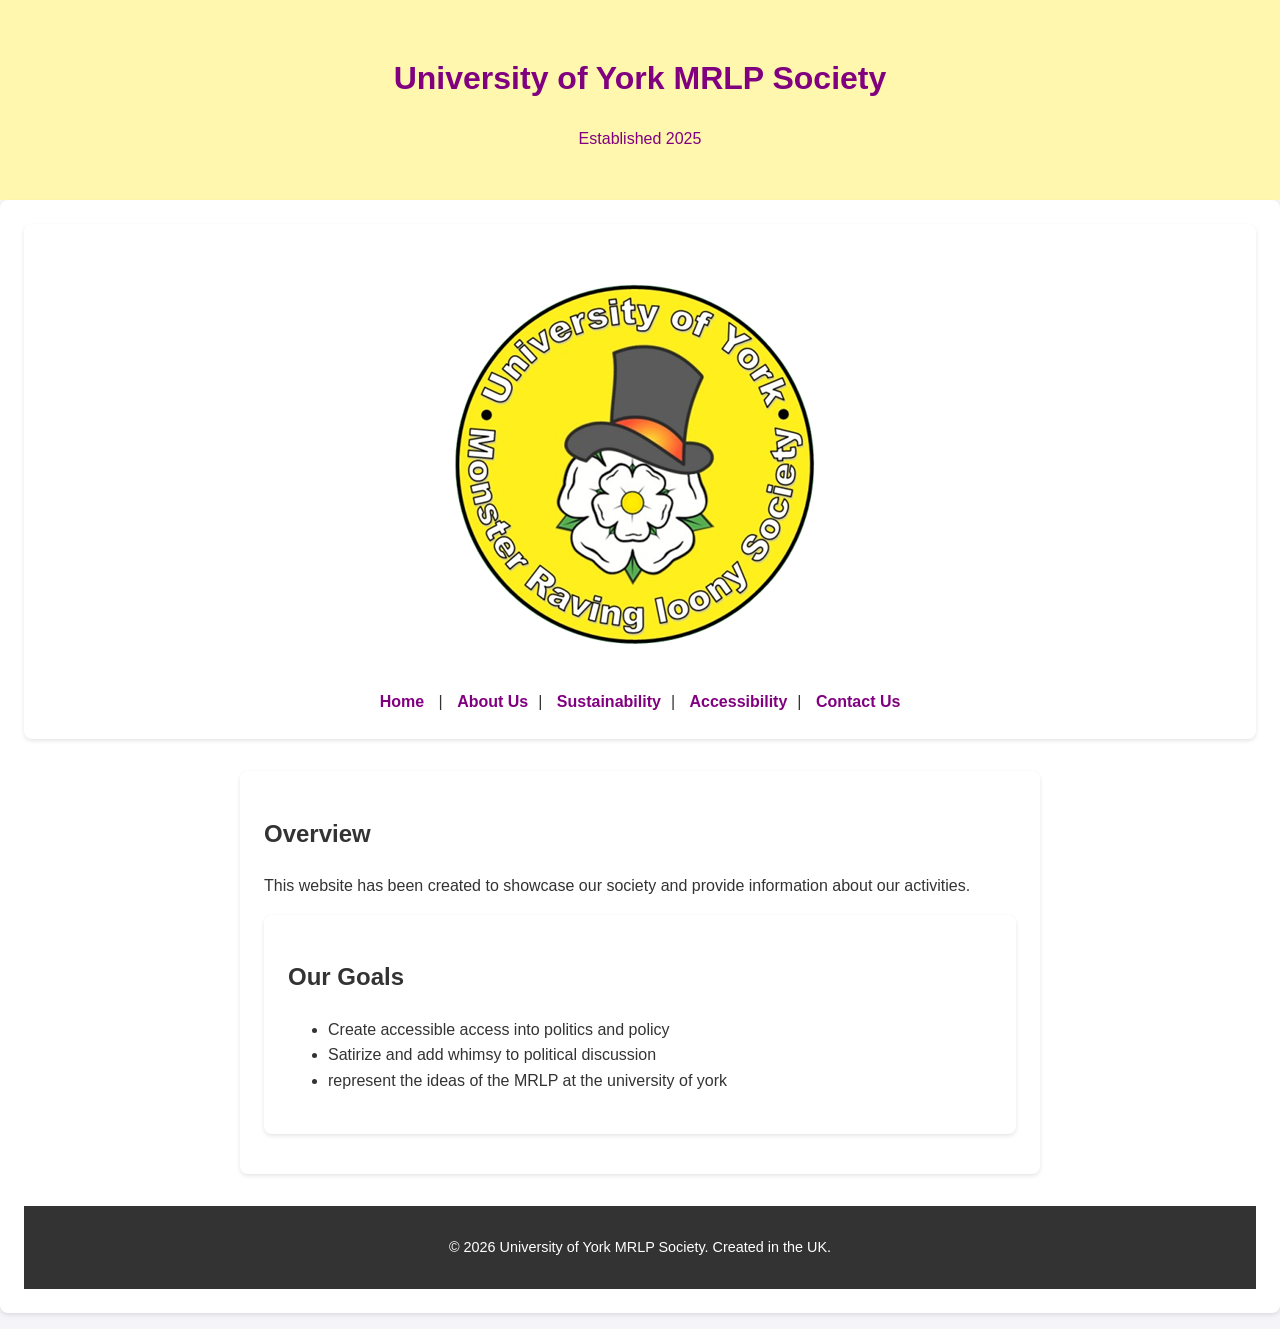
==== index.html @ 1ebb7b41 "Added basic format for a website, contact, about, and our commitments. - UoY MRLP Soc Sec" ====
<!DOCTYPE html>
<html lang="en">
<head>
    <meta charset="UTF-8">
    <meta name="viewport" content="width=device-width, initial-scale=1.0">
    <title>UoY MRLP Society</title>
    <link rel="stylesheet" href="style.css">
</head>
<body>

    <header>
        <h1>University of York MRLP Society</h1>
 <p>Established 2025</p>
    </header>
<section>
   <!-- Add class="gallery-section" to the tag -->
<section class="gallery-section">
    <h2></h2>
    <img src="Transparent_circle_logo.png" alt="Description of my photo" style="max-width:100%; height:auto; border-radius:4px;">
<nav>
    <a href="index.html">Home</a> | 
    <a href="about.html">About Us</a>|
    <a href="sustainability.html">Sustainability</a>|
    <a href="accessibility.html">Accessibility</a>|
    <a href="contact.html">Contact Us</a>
</nav>



</section>

    <main>
        <section>
            <h2>Overview</h2>
            <p>This website has been created to showcase our society and provide information about our activities.</p>


        <section>
            <h2>Our Goals</h2>
            <ul>
                <li>Create accessible access into politics and policy</li>
                <li>Satirize and add whimsy to political discussion</li>
                <li>represent the ideas of the MRLP at the university of york</li>
            </ul>
        </section>
    </main>

    <footer>
        <p>&copy; 2026 University of York MRLP Society. Created in the UK.</p>

    </footer>

</body>
</html>
---- style.css ----
/* Clean up page margins and set a modern font */
body {
    font-family: Arial, sans-serif;
    margin: 0;
    padding: 0;
    background-color: #f4f4f9;
    color: #333;
    line-height: 1.6;
}

/* Style the top header bar */
header {
    background-color: #fff7ad;
    color: purple;
    text-align: center;
    padding: 2rem 1rem;
}

/* Center and space out the main content area */
main {
    max-width: 800px;
    margin: 2rem auto;
    padding: 0 1rem;
}

/* Style individual sections */
section {
    background: white;
    padding: 1.5rem;
    margin-bottom: 1rem;
    border-radius: 8px;
    box-shadow: 0 2px 4px rgba(0,0,0,0.1);
}

/* Style the footer */
footer {
    text-align: center;
    padding: 1rem;
    background-color: #333;
    color: white;
    font-size: 0.9rem;
}
/* Style the navigation links bar */
nav {
    margin-top: 15px;
}

nav a {
    color: Purple;
    text-decoration: none;
    font-weight: bold;
    padding: 5px 10px;
}

nav a:hover {
    background-color: rgba(255, 255, 255, 0.2);
    border-radius: 4px;
}

/* Style the navigation links bar and center it */
nav {
    margin-top: 15px;
    text-align: center; /* This centers the links inside the header */
}
/* Center everything inside the gallery section */
.gallery-section 
{
    text-align: center;
}

/* Make sure the image behaves properly when centered */
.gallery-section img {
    display: inline-block;
    margin: 10px auto;
}
/* Container for the form to keep it neat and narrow */
.contact-form {
    max-width: 500px;
    margin: 0 auto;
    text-align: middle; /* Centers the form on the page */
}

/* Spaces out each input box block */
.form-group {
    margin-bottom: 15px;
}

/* Style the text labels */
.form-group label {
    display: block;
    margin-bottom: 5px;
    font-weight: bold;
    text-align: left; /* Aligns labels to the left for better readability */
}

/* Style the text boxes and comment area */
.contact-form input, 
.contact-form textarea {
    width: 100%;
    padding: 10px;
    border: 1px solid #ccc;
    border-radius: 4px;
    box-sizing: border-box; /* Prevents text boxes from spilling out of the section */
    font-family: Arial, sans-serif;
}

/* Style the send button */
.contact-form button {
    background-color: rgb(142, 69, 142); /* Match your website color */
    color: white;
    padding: 12px 20px;
    border: none;
    border-radius: 4px;
    cursor: pointer;
    font-size: 1rem;
    font-weight: bold;
    width: 100%; /* Makes button big and easy to click */
    transition: background 0.2s;
}

/* Changes button color when hovered over */
.contact-form button:hover {
    background-color: purple ; /* Match your website color */
}
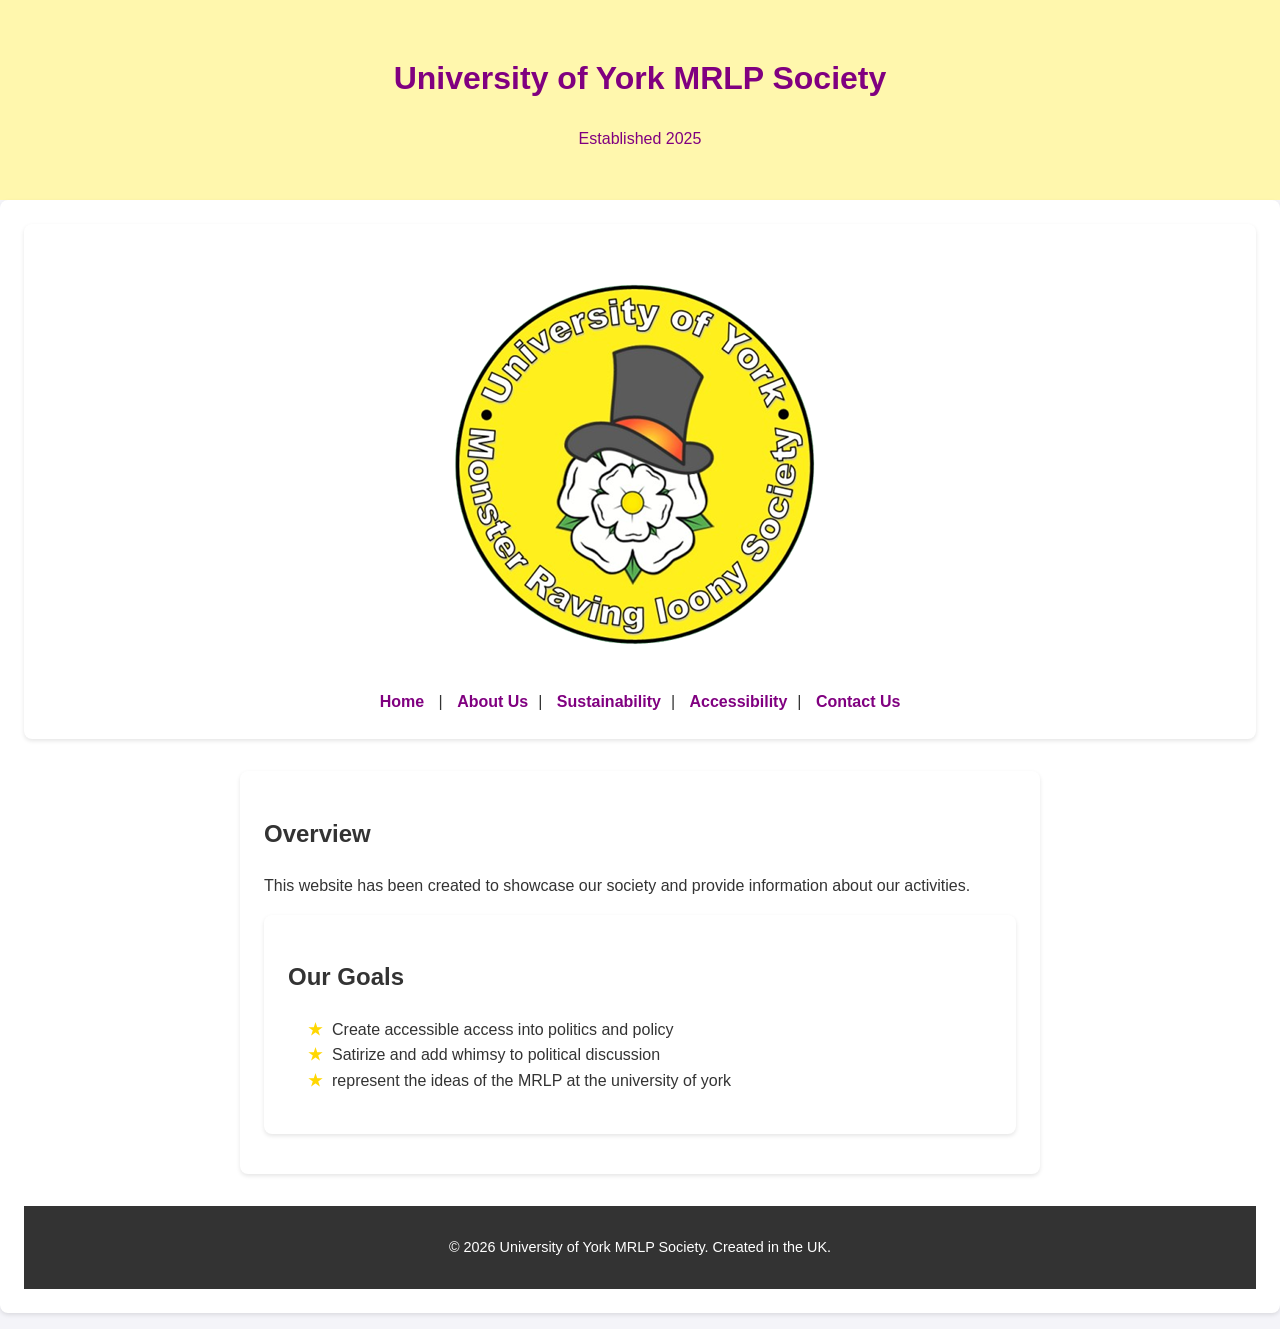
==== commit b6e94b51: "Updated Socials, and touched up some basic design" ====
--- a/index.html
+++ b/index.html
@@ -16,7 +16,7 @@
    <!-- Add class="gallery-section" to the tag -->
 <section class="gallery-section">
     <h2></h2>
-    <img src="Transparent_circle_logo.png" alt="Description of my photo" style="max-width:100%; height:auto; border-radius:4px;">
+    <img src="Transparent_circle_logo.png" alt="University of York MRLP Society Logo" style="max-width:100%; height:auto; border-radius:4px;">
 <nav>
     <a href="index.html">Home</a> | 
     <a href="about.html">About Us</a>|
--- a/style.css
+++ b/style.css
@@ -72,12 +72,12 @@
 .gallery-section img {
     display: inline-block;
     margin: 10px auto;
+
 }
-/* Container for the form to keep it neat and narrow */
-.contact-form {
-    max-width: 500px;
-    margin: 0 auto;
-    text-align: middle; /* Centers the form on the page */
+/* This forces the headers and text above your form to center perfectly */
+.contact-form-heading {
+    text-align: center;
+    margin-bottom: 20px;
 }
 
 /* Spaces out each input box block */
@@ -122,4 +122,48 @@
 .contact-form button:hover {
     background-color: purple ; /* Match your website color */
 }
+/* Remove standard dots from all lists */
+ul {
+    list-style-type: none;
+    padding-left: 20px;
+}
 
+/* Add custom icons before each list item */
+ul li::before {
+    content: "★ "; /* You can swap this with any emoji, like 🎩 or 🤪 */
+    color: #ffd700; 
+    font-weight: bold;
+    display: inline-block;
+    width: 1.5rem;
+}
+/* Center the links section */
+.social-media-links {
+    text-align: center;
+    margin: 30px auto 10px auto;
+}
+
+/* Base style for circles */
+.social-icon {
+    display: inline-flex;
+    align-items: center;
+    justify-content: center;
+    width: 50px;
+    height: 50px;
+    border-radius: 50%;
+    margin: 0 12px;
+    font-size: 1.5rem;
+    color: white;
+    text-decoration: none;
+    background-color: #333;
+    transition: all 0.3s ease;
+}
+
+/* Instagram Hover color */
+.social-icon.instagram:hover { background-color: #e1306c; transform: scale(1.1); }
+
+/* Gmail Hover color (Google Red) */
+.social-icon.gmail:hover { background-color: #db4437; transform: scale(1.1); }
+
+/* University Page Hover color (A sharp purple or blue matching your site) */
+.social-icon.university:hover { background-color: #5a2d81; transform: scale(1.1); }
+
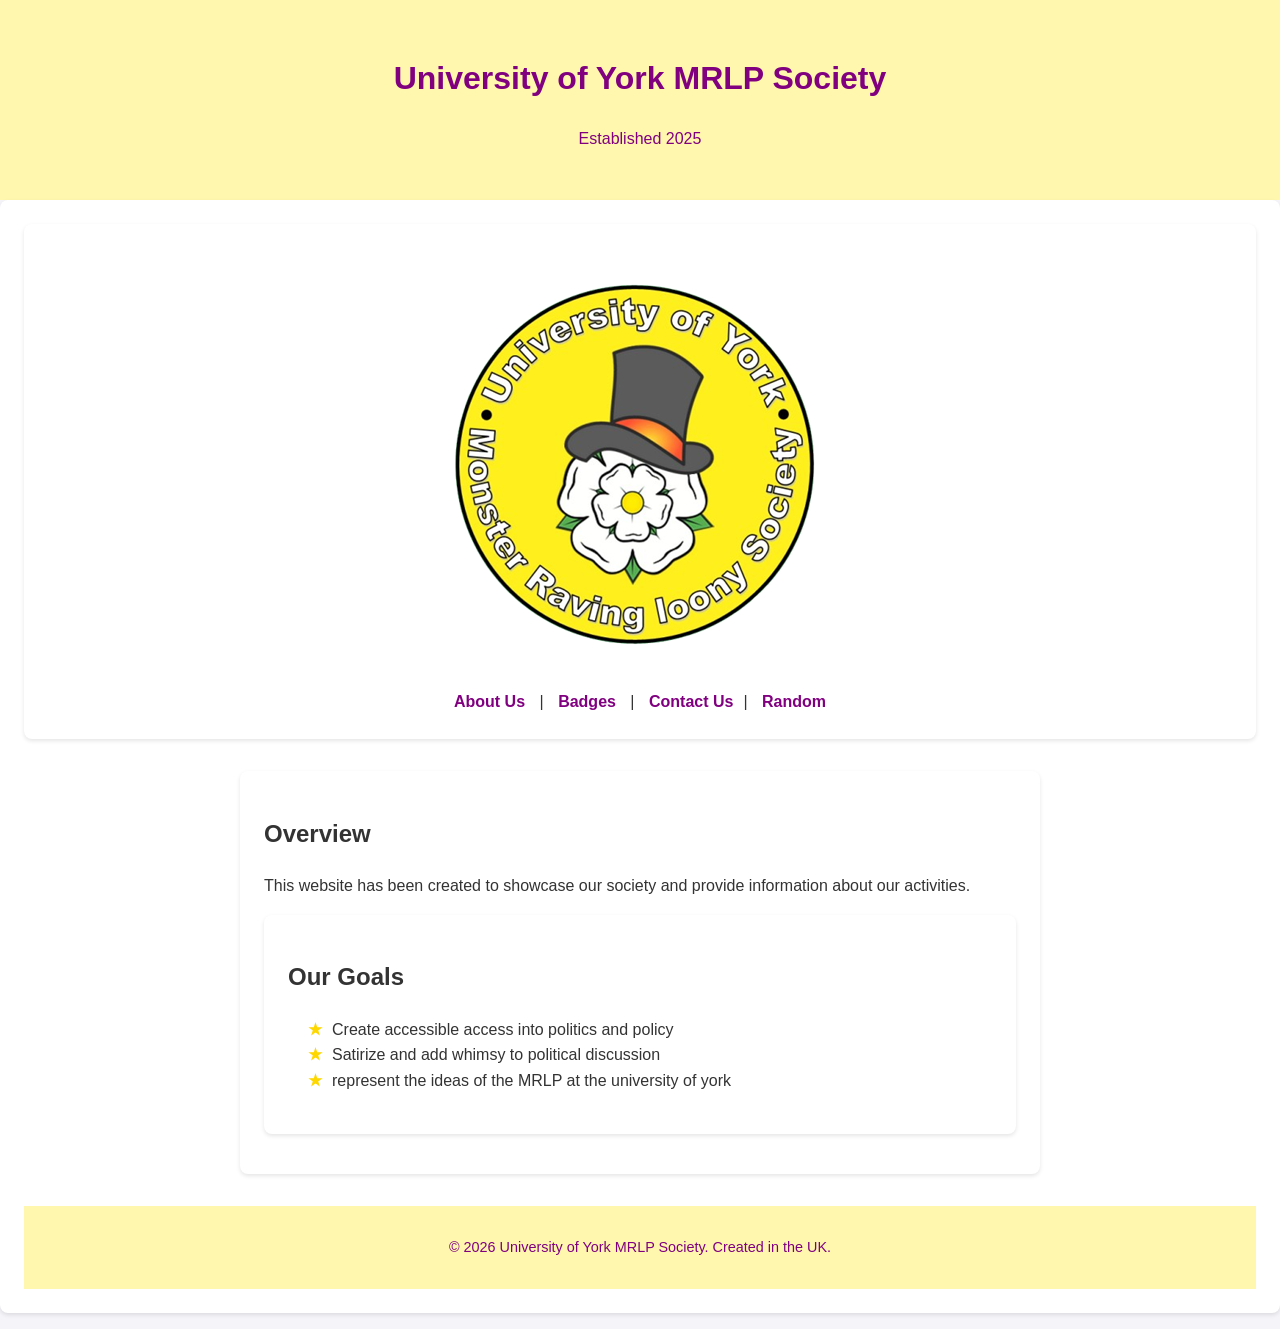
==== commit b5ef0b85: "Updated the layout. Added a badges page where the sustainability and accessibility badges informatio" ====
--- a/index.html
+++ b/index.html
@@ -7,6 +7,12 @@
     <link rel="stylesheet" href="style.css">
 </head>
 <body>
+
+    <!-- Whimsical Branded Loading Screen -->
+<div id="loader-wrapper">
+    <img src="Transparent_circle_logo.png" alt="Loading..." class="spinning-logo">
+    <p class="loading-text">Stay Loony...</p>
+</div>
 
     <header>
         <h1>University of York MRLP Society</h1>
@@ -18,11 +24,12 @@
     <h2></h2>
     <img src="Transparent_circle_logo.png" alt="University of York MRLP Society Logo" style="max-width:100%; height:auto; border-radius:4px;">
 <nav>
-    <a href="index.html">Home</a> | 
-    <a href="about.html">About Us</a>|
-    <a href="sustainability.html">Sustainability</a>|
-    <a href="accessibility.html">Accessibility</a>|
-    <a href="contact.html">Contact Us</a>
+    <nav>
+
+    <a href="about.html">About Us</a> | 
+    <a href="badges.html">Badges</a> | 
+    <a href="contact.html">Contact Us</a>|
+    <a href="#" onclick="goToRandomPage(event)" style="color: purple;">Random</a> 
 </nav>
 
 
@@ -49,6 +56,53 @@
         <p>&copy; 2026 University of York MRLP Society. Created in the UK.</p>
 
     </footer>
+    
+<!-- Whimsical Random Page Script -->
+<script>
+function goToRandomPage(event) {
+    // Prevent the page from just jumping to the top of the screen
+    event.preventDefault();
+    
+    // A list of all your society pages
+    const pages = [
+        "index.html",
+        "about.html",
+        "badges.html",
+        "contact.html",
+        "sustainability.html",
+        "accessibility.html"
+    ];
+    
+    // Pick a random number based on the length of our list
+    const randomIndex = Math.floor(Math.random() * pages.length);
+    
+    // Send the user to that random page instantly!
+    window.location.href = pages[randomIndex];
+}
+</script>
+
+<script>
+(function() {
+    const loader = document.getElementById("loader-wrapper");
+    
+    // Check browser memory instantly before anything displays
+    if (!sessionStorage.getItem("hasVisitedBefore")) {
+        // First time visitor! Instantly unhide the loader box layout
+        loader.style.display = "flex";
+        
+        // Wait for the full page graphics to load up smoothly
+        window.addEventListener("load", function () {
+            setTimeout(function() {
+                loader.classList.add("loader-hidden");
+                // Mark them as a returning visitor
+                sessionStorage.setItem("hasVisitedBefore", "true");
+            }, 800);
+        });
+    }
+})();
+</script>
+
+
 
 </body>
 </html>
--- a/style.css
+++ b/style.css
@@ -36,8 +36,8 @@
 footer {
     text-align: center;
     padding: 1rem;
-    background-color: #333;
-    color: white;
+    background-color:  #fff7ad;
+    color: purple;
     font-size: 0.9rem;
 }
 /* Style the navigation links bar */
@@ -159,11 +159,190 @@
 }
 
 /* Instagram Hover color */
-.social-icon.instagram:hover { background-color: #e1306c; transform: scale(1.1); }
+.social-icon.instagram:hover { background-color: purple; transform: scale(1.1); }
 
 /* Gmail Hover color (Google Red) */
-.social-icon.gmail:hover { background-color: #db4437; transform: scale(1.1); }
+.social-icon.gmail:hover { background-color: purple; transform: scale(1.1); }
 
 /* University Page Hover color (A sharp purple or blue matching your site) */
-.social-icon.university:hover { background-color: #5a2d81; transform: scale(1.1); }
-
+.social-icon.university:hover { background-color: purple; transform: scale(1.1); }
+
+/* Full-screen overlay that hides the page while loading */
+#loader-wrapper {
+    position: fixed;
+    top: 0;
+    left: 0;
+    width: 100%;
+    height: 100%;
+    background-color: #ffd700; /* Matches your bright society yellow background */
+    z-index: 9999; /* Forces it to stay on top of absolutely everything */
+    display: flex;
+    flex-direction: column;
+    align-items: center;
+    justify-content: center;
+    transition: opacity 0.5s ease, visibility 0.5s ease;
+}
+
+/* Style and animate your custom logo icon */
+.spinning-logo {
+    width: 150px;
+    height: 150px;
+    animation: whimsicalSpin 2s linear infinite; /* Keeps it rolling smoothly */
+}
+
+/* Fun playful loading text */
+.loading-text {
+    font-family: Arial, sans-serif;
+    font-weight: bold;
+    color: #333;
+    margin-top: 20px;
+    font-size: 1.2rem;
+    letter-spacing: 1px;
+}
+
+/* The actual spinning physics rule */
+@keyframes whimsicalSpin {
+    0% { transform: rotate(0deg); }
+    100% { transform: rotate(360deg); }
+}
+
+/* Class applied by JavaScript to smoothly fade out the loader */
+.loader-hidden {
+    opacity: 0;
+    visibility: hidden;
+    pointer-events: none;
+}
+#loader-wrapper {
+    position: fixed;
+    top: 0;
+    left: 0;
+    width: 100%;
+    height: 100%;
+    background-color: #ffd700;
+    z-index: 9999;
+    display: none; /* CHANGED: Hide it by default to prevent the flicker */
+    flex-direction: column;
+    align-items: center;
+    justify-content: center;
+    transition: opacity 0.5s ease, visibility 0.5s ease;
+}
+/* Style your custom badge images inside the circle links */
+.badge-image {
+    width: 70px;         /* Adjust this height and width to make your images bigger or smaller */
+    height: 70px;
+    object-fit: contain; /* Keeps the graphics perfectly sharp without stretching them */
+    margin-bottom: 10px; /* Leaves a neat gap between the image and the header text */
+}
+/* 1. Force the badge columns to sit side-by-side */
+.badge-grid {
+    display: flex;
+    justify-content: center;
+    align-items: flex-start;
+    gap: 40px;
+    flex-wrap: wrap;
+    margin-top: 40px;
+}
+
+/* 2. Style the vertical block (makes text sit underneath the image) */
+.badge-card {
+    display: flex;
+    flex-direction: column;
+    align-items: center;
+    width: 240px; /* Keeps the text paragraph neatly contained */
+    text-decoration: none;
+    color: #333;
+    text-align: center;
+    transition: transform 0.4s cubic-bezier(0.175, 0.885, 0.32, 1.275);
+}
+
+/* 3. The circular frame layout that your yellow image will completely fill */
+.badge-image-wrapper {
+    background: #ffffff;
+    border: 3px dashed #333;
+    border-radius: 50%;
+    width: 200px;
+    height: 200px;
+    display: flex;
+    align-items: center;
+    justify-content: center;
+    overflow: hidden; /* Clips the inner image to a clean circle layout */
+    box-shadow: 0 8px 0px rgba(0,0,0,0.1);
+    margin-bottom: 15px;
+    transition: border-color 0.3s ease, background-color 0.3s ease;
+}
+
+/* 4. Forces your yellow graphic to fill the circular frame completely */
+.badge-image {
+    width: 100%;
+    height: 100%;
+    object-fit: cover; /* Zooms/fills image into frame area seamlessly */
+}
+
+/* 5. Typography settings */
+.badge-card h3 {
+    margin: 5px 0;
+    font-size: 1.3rem;
+    font-weight: bold;
+}
+
+.badge-card p {
+    font-size: 0.9rem;
+    line-height: 1.4;
+    color: purple;
+    margin: 0;
+}
+
+/* 6. Whimsical Tilt animations applied to the entire block on hover */
+.green-badge:hover {
+    transform: scale(1.05) rotate(10deg);
+}
+
+.green-badge:hover .badge-image-wrapper {
+    background-color: #e8f5e9;
+    border-color: purple;
+}
+
+.purple-badge:hover {
+    transform: scale(1.05) rotate(10deg);
+}
+
+.purple-badge:hover .badge-image-wrapper {
+    background-color: #f3e5f5;
+    border-color: #6a1b9a;
+}
+/* Fix layout restriction on the main badge section */
+section.badges-showcase {
+    max-width: 800px !important;
+    width: 100% !important;
+    margin: 0 auto !important;
+    display: block !important; /* Overrides early rigid vertical section templates */
+}
+
+/* Force layout grid columns to arrange horizontally side-by-side */
+.badge-grid {
+    display: flex !important;
+    flex-direction: row !important; /* Re-forces side-by-side structure */
+    justify-content: center !important;
+    align-items: flex-start !important;
+    gap: 50px !important; /* Creates clear horizontal space between cards */
+    flex-wrap: wrap !important; /* Ensures stability on smaller mobile viewports */
+    margin-top: 30px !important;
+}
+
+/* Specifically force the main heading and intro paragraph to center alignment */
+.badges-showcase h2,
+.badges-showcase p {
+    text-align: center !important;
+    width: 100% !important;
+    margin-left: auto !important;
+    margin-right: auto !important;
+}
+/* This targets ONLY links and text blocks inside your badge-grid */
+.badge-grid a,
+.badge-grid h3,
+.badge-grid p,
+.badge-card {
+    text-align: center !important;
+    align-items: center !important;
+    justify-content: center !important;
+}
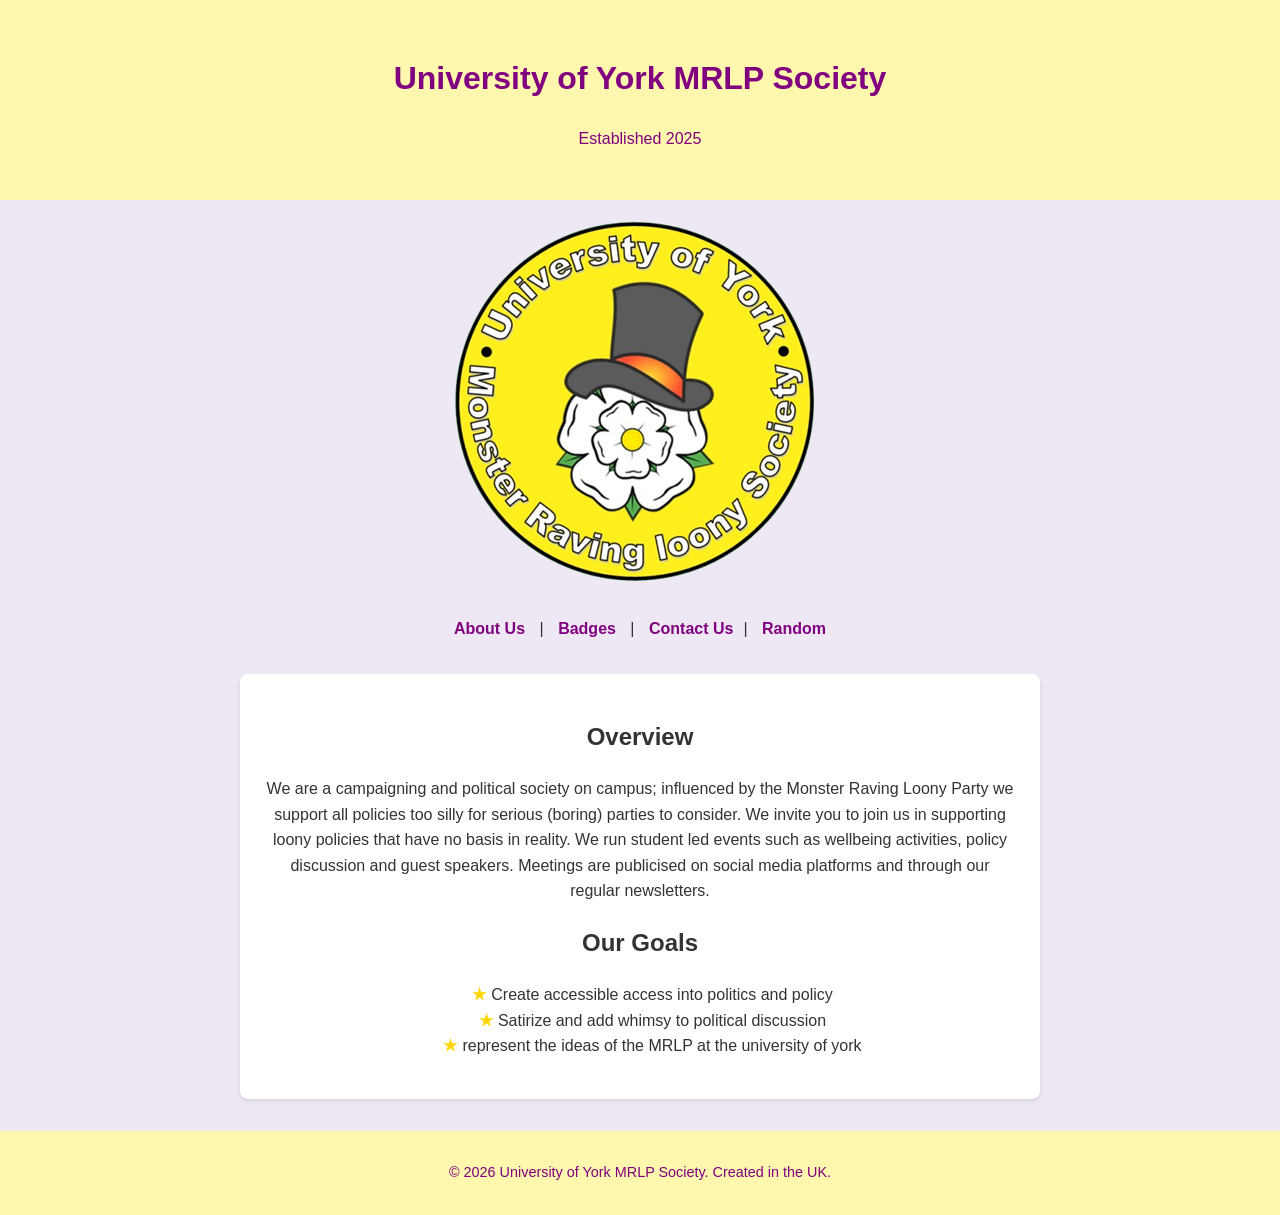
==== commit 01ea2f9e: "Changed background colour and update box styles." ====
--- a/index.html
+++ b/index.html
@@ -18,12 +18,11 @@
         <h1>University of York MRLP Society</h1>
  <p>Established 2025</p>
     </header>
-<section>
-   <!-- Add class="gallery-section" to the tag -->
-<section class="gallery-section">
-    <h2></h2>
+
+<nav>
     <img src="Transparent_circle_logo.png" alt="University of York MRLP Society Logo" style="max-width:100%; height:auto; border-radius:4px;">
-<nav>
+   
+
     <nav>
 
     <a href="about.html">About Us</a> | 
@@ -39,10 +38,10 @@
     <main>
         <section>
             <h2>Overview</h2>
-            <p>This website has been created to showcase our society and provide information about our activities.</p>
+            <p>We are a campaigning and political society on campus; influenced by the Monster Raving Loony Party we support all policies too silly for serious (boring) parties to consider. We invite you to join us in supporting loony policies that have no basis in reality. We run student led events such as wellbeing activities, policy discussion and guest speakers. Meetings are publicised on social media platforms and through our regular newsletters. </p>
 
 
-        <section>
+    
             <h2>Our Goals</h2>
             <ul>
                 <li>Create accessible access into politics and policy</li>
--- a/style.css
+++ b/style.css
@@ -3,7 +3,7 @@
     font-family: Arial, sans-serif;
     margin: 0;
     padding: 0;
-    background-color: #f4f4f9;
+    background-color: #eee7f4;
     color: #333;
     line-height: 1.6;
 }
@@ -346,3 +346,32 @@
     align-items: center !important;
     justify-content: center !important;
 }
+/* --- MOBILE RESPONSIVE LAYOUT STYLES --- */
+@media screen and (max-width: 600px) {
+    /* 1. Expand the white content container box to fit mobile screens fully */
+    section.badges-showcase {
+        max-width: 100% !important;
+        padding: 15px !important;
+        box-sizing: border-box !important;
+    }
+
+    /* 2. Switch the side-by-side flex grid to a vertical stack structure */
+    .badge-grid {
+        flex-direction: column !important; /* Stacks badges vertically on mobiles */
+        align-items: center !important;
+        gap: 35px !important; /* Adds clear separation spacing between cards */
+    }
+
+    /* 3. Slightly scale down the dashed frames so they fit comfortably on phone panels */
+    .badge-image-wrapper {
+        width: 170px !important;
+        height: 170px !important;
+    }
+
+    /* 4. Keep your text items perfectly bounded and centered */
+    .badge-card {
+        width: 100% !important;
+        max-width: 220px !important;
+        margin: 0 auto !important;
+    }
+}
